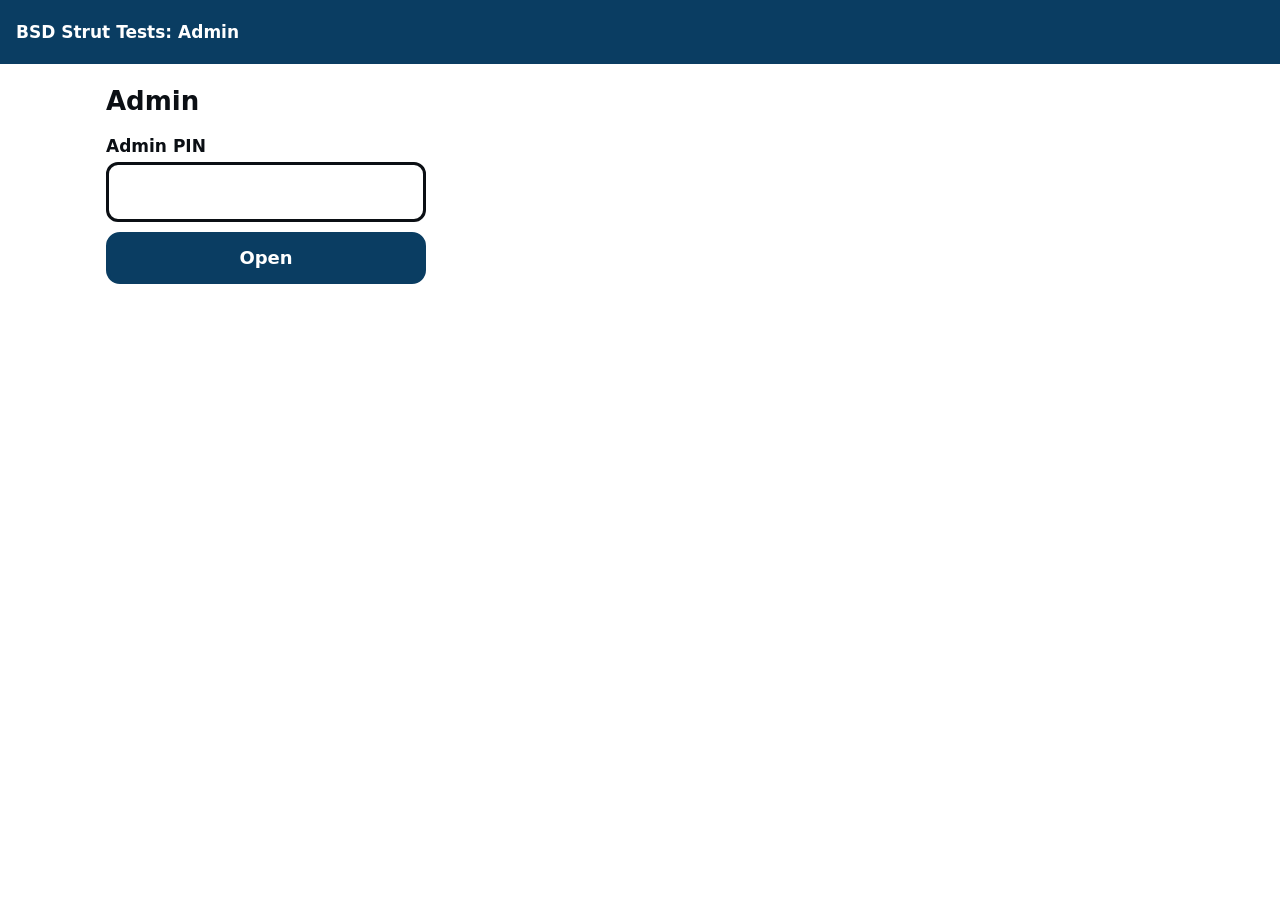
==== admin.html @ 72adf71e "BSD strut test app Co-Authored-By: Claude Opus 5.5 <noreply@anthropic.com> Claude-Session: https://c" ====
<!doctype html>
<html lang="en-GB">
<head>
  <meta charset="utf-8">
  <meta name="viewport" content="width=device-width, initial-scale=1">
  <meta name="robots" content="noindex">
  <title>Strut Tests Admin</title>
  <link rel="icon" href="icons/icon-192.png">
  <link rel="stylesheet" href="style.css">
  <style>
    main { max-width: 1100px; }
    body { font-size: 17px; }
    button { min-height: 52px; font-size: 18px; }
    .tabs { display: flex; gap: 8px; flex-wrap: wrap; margin: 8px 0 16px; }
    .tabs button { width: auto; flex: 1 1 120px; margin: 0; }
    .tabs button.sel { background: var(--brand); color: #fff; border-color: var(--brand); }
    .wrap { overflow-x: auto; }
    table.data { border-collapse: collapse; width: 100%; font-size: 15px; }
    table.data th, table.data td { border: 1px solid var(--line); padding: 6px 8px; text-align: left; vertical-align: top; white-space: nowrap; }
    table.data th { background: var(--panel); position: sticky; top: 0; }
    table.data tr.lid { cursor: pointer; }
    table.data tr.lid:hover { background: #f7f9fa; }
    table.data tr.sub td { background: #fbfcfd; white-space: normal; }
    .small { width: auto; min-height: 40px; font-size: 15px; padding: 4px 12px; margin: 0; display: inline-flex; }
    input.inline { min-height: 48px; font-size: 18px; }
    .grid2 { display: grid; grid-template-columns: 1fr 1fr; gap: 16px; }
    @media (max-width: 640px) { .grid2 { grid-template-columns: 1fr; } }
  </style>
</head>
<body>
  <div class="topbar"><span>BSD Strut Tests: Admin</span><button id="logout" style="visibility:hidden">Lock</button></div>
  <main id="app"><p>Loading…</p></main>
  <script src="config.js"></script>
  <script src="logic.js"></script>
  <script src="admin.js"></script>
</body>
</html>
---- style.css ----
:root {
  --bg: #ffffff;
  --ink: #0b0f14;
  --muted: #3d4650;
  --line: #c9d0d6;
  --panel: #f1f4f6;
  --brand: #0a3d62;
  --brand-ink: #ffffff;
  --ok: #0b6e2e;
  --warn: #8a4b00;
  --bad: #a3141b;
  --focus: #f2b705;
  --r-flies: #5b2a86;
  --r-smooth: #0b6e2e;
  --r-slow: #4d7c0f;
  --r-stops: #b45309;
  --r-nomove: #a3141b;
}
* { box-sizing: border-box; }
html, body { margin: 0; background: var(--bg); color: var(--ink); }
body {
  font-family: system-ui, -apple-system, "Segoe UI", Roboto, Arial, sans-serif;
  font-size: 19px; line-height: 1.35;
  -webkit-text-size-adjust: 100%;
}
main { max-width: 560px; margin: 0 auto; padding: 12px 16px 40px; }
h1 { font-size: 26px; margin: 8px 0 12px; }
h2 { font-size: 21px; margin: 22px 0 8px; }
p { margin: 8px 0; }
.hint { color: var(--muted); font-size: 17px; margin: 4px 0 10px; }

.topbar {
  position: sticky; top: 0; z-index: 5;
  background: var(--brand); color: var(--brand-ink);
  display: flex; align-items: center; justify-content: space-between; gap: 8px;
  padding: 10px 16px; font-weight: 600; font-size: 17px;
}
.topbar button { width: auto; margin: 0; min-height: 44px; background: transparent; color: var(--brand-ink); border: 2px solid rgba(255,255,255,.6); border-radius: 10px; padding: 0 12px; font-size: 16px; font-weight: 600; }
.pending { background: var(--focus); color: #000; text-align: center; padding: 8px 12px; font-weight: 700; font-size: 17px; }
.pending.hidden { display: none; }

button, .btn {
  display: flex; align-items: center; justify-content: center; text-align: center;
  width: 100%; min-height: 64px; margin: 10px 0; padding: 10px 14px;
  font: inherit; font-size: 20px; font-weight: 700;
  border-radius: 14px; border: 3px solid var(--ink);
  background: var(--bg); color: var(--ink); cursor: pointer;
  -webkit-tap-highlight-color: transparent; touch-action: manipulation;
}
button:focus-visible { outline: 4px solid var(--focus); outline-offset: 2px; }
button.primary { background: var(--brand); border-color: var(--brand); color: var(--brand-ink); }
button.secondary { background: var(--panel); border-color: var(--line); }
button.danger { background: var(--bad); border-color: var(--bad); color: #fff; }
button:disabled { opacity: .4; }
.row { display: flex; gap: 10px; }
.row > * { flex: 1; }

/* Choice buttons: outlined in their colour, filled when chosen */
.choice { border-color: var(--c, var(--ink)); color: var(--c, var(--ink)); background: var(--bg); justify-content: flex-start; text-align: left; padding-left: 18px; }
.choice::before { content: ""; width: 22px; height: 22px; flex: none; border-radius: 50%; border: 3px solid currentColor; margin-right: 14px; }
.choice.sel { background: var(--c, var(--ink)); color: #fff; }
.choice.sel::before { background: #fff; border-color: #fff; }
.r-flies { --c: var(--r-flies); }
.r-smooth { --c: var(--r-smooth); }
.r-slow { --c: var(--r-slow); }
.r-stops { --c: var(--r-stops); }
.r-nomove { --c: var(--r-nomove); }
.toggle .choice { justify-content: center; padding-left: 10px; }
.toggle .choice::before { display: none; }

label.field { display: block; font-weight: 700; margin: 16px 0 4px; }
input[type=text], input[type=number], input[type=password], input[inputmode], textarea, select {
  width: 100%; min-height: 60px; font: inherit; font-size: 22px;
  border: 3px solid var(--ink); border-radius: 12px; padding: 8px 14px; background: #fff; color: var(--ink);
}
textarea { min-height: 90px; font-size: 19px; }

.fit {
  background: var(--panel); border: 3px solid var(--brand); border-radius: 16px;
  padding: 16px; margin: 12px 0; font-size: 28px; font-weight: 800; line-height: 1.25;
}
.fit .s { display: block; }
.fit .changed { background: var(--focus); padding: 0 6px; border-radius: 6px; }
.fit small { display: block; font-size: 18px; font-weight: 600; color: var(--muted); margin-top: 8px; }
.notice { border-left: 6px solid var(--brand); background: var(--panel); padding: 10px 12px; border-radius: 8px; margin: 12px 0; }
.notice.ok { border-color: var(--ok); }
.notice.warn { border-color: var(--warn); }
.notice.bad { border-color: var(--bad); }
.done-banner { background: var(--ok); color: #fff; font-size: 26px; font-weight: 800; padding: 16px; border-radius: 14px; text-align: center; margin: 12px 0; }

.summary { width: 100%; border-collapse: collapse; margin: 8px 0 16px; font-size: 18px; }
.summary th, .summary td { border: 2px solid var(--line); padding: 8px; text-align: left; vertical-align: top; }
.summary th { background: var(--panel); }
.tests-list { list-style: none; padding: 0; margin: 0; }
.tests-list li { border: 2px solid var(--line); border-radius: 10px; padding: 8px 10px; margin: 8px 0; font-size: 17px; }
.tests-list b { font-size: 18px; }
.pill { display: inline-block; padding: 1px 8px; border-radius: 999px; color: #fff; font-size: 15px; font-weight: 700; }

.chips { display: flex; flex-wrap: wrap; gap: 8px; }
.chips button { width: auto; min-width: 84px; min-height: 60px; margin: 0; font-size: 19px; flex: 0 0 auto; }
.chips button.sel { background: var(--brand); color: #fff; border-color: var(--brand); }
.err { color: var(--bad); font-weight: 700; }
.center { text-align: center; }
.mt0 { margin-top: 0; }
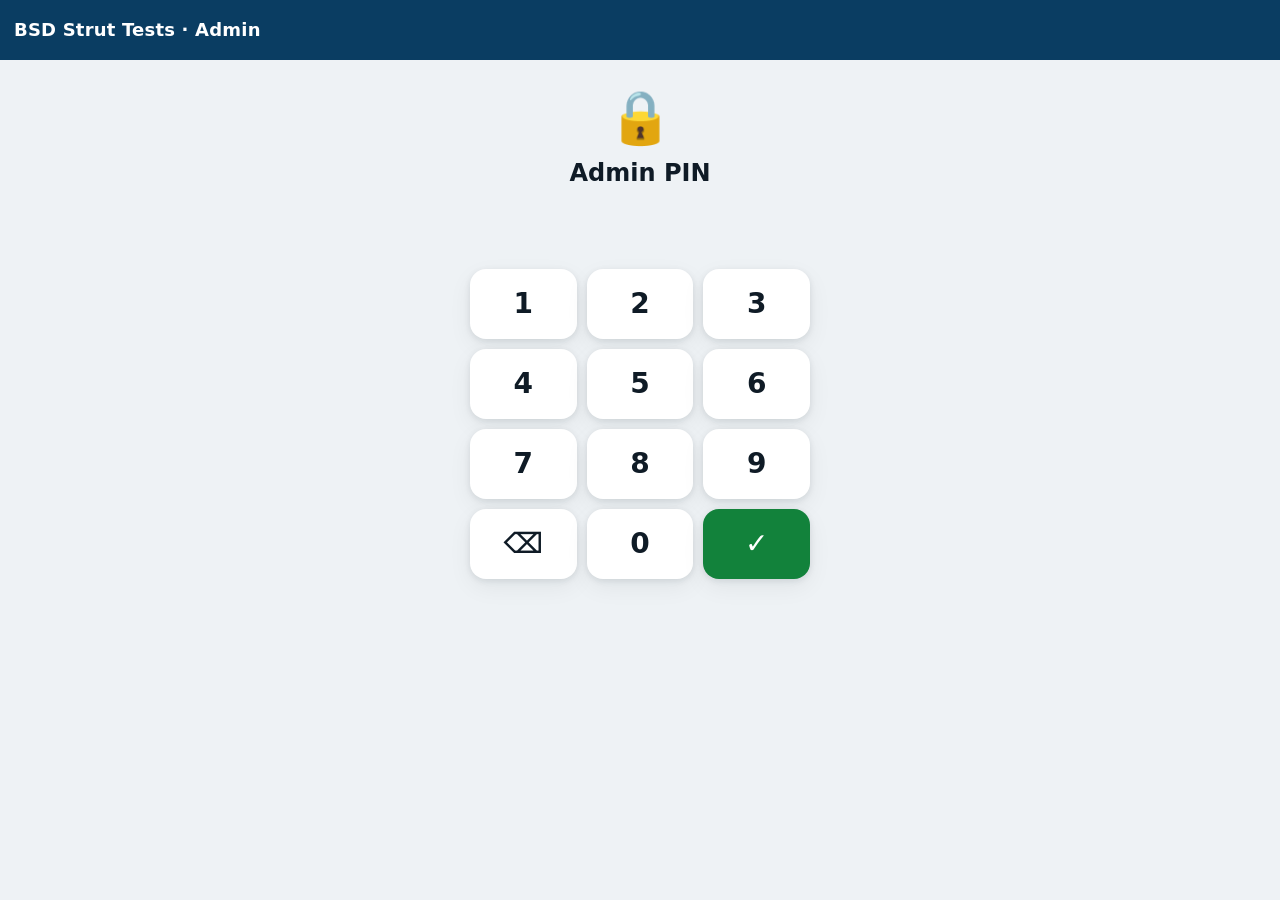
==== commit d7abcd2f: "Admin: card layout, plain-English help, filters, search and bulk delete Co-Authored-By: Claude Opus " ====
--- a/admin.html
+++ b/admin.html
@@ -8,27 +8,88 @@
   <link rel="icon" href="icons/icon-192.png">
   <link rel="stylesheet" href="style.css">
   <style>
-    main { max-width: 1100px; }
-    body { font-size: 17px; }
-    button { min-height: 52px; font-size: 18px; }
-    .tabs { display: flex; gap: 8px; flex-wrap: wrap; margin: 8px 0 16px; }
-    .tabs button { width: auto; flex: 1 1 120px; margin: 0; }
-    .tabs button.sel { background: var(--brand); color: #fff; border-color: var(--brand); }
-    .wrap { overflow-x: auto; }
-    table.data { border-collapse: collapse; width: 100%; font-size: 15px; }
-    table.data th, table.data td { border: 1px solid var(--line); padding: 6px 8px; text-align: left; vertical-align: top; white-space: nowrap; }
-    table.data th { background: var(--panel); position: sticky; top: 0; }
-    table.data tr.lid { cursor: pointer; }
-    table.data tr.lid:hover { background: #f7f9fa; }
-    table.data tr.sub td { background: #fbfcfd; white-space: normal; }
-    .small { width: auto; min-height: 40px; font-size: 15px; padding: 4px 12px; margin: 0; display: inline-flex; }
-    input.inline { min-height: 48px; font-size: 18px; }
+    main { max-width: 1040px; }
+    body { font-size: 16px; }
+    h2 { font-size: 20px; margin: 22px 0 8px; }
+    .lead { color: var(--muted); margin: 0 0 14px; }
+
+    /* tabs */
+    .tabs { display: flex; gap: 4px; background: var(--card); border-radius: 14px; box-shadow: var(--shadow); padding: 4px; margin: 6px 0 16px; overflow-x: auto; }
+    .tabs button { flex: 1; min-height: 48px; border-radius: 11px; background: transparent; font-weight: 800; font-size: 16px; color: var(--muted); white-space: nowrap; padding: 0 12px; }
+    .tabs button.sel { background: var(--accent); color: #fff; }
+
+    /* stat tiles */
+    .stats { display: grid; grid-template-columns: repeat(3, 1fr); gap: 10px; margin-bottom: 12px; }
+    .stat { background: var(--card); border-radius: 16px; box-shadow: var(--shadow); padding: 14px; }
+    .stat b { display: block; font-size: 30px; line-height: 1.1; }
+    .stat span { color: var(--muted); font-weight: 700; font-size: 14px; }
+
+    /* help */
+    details.help { background: var(--card); border-radius: 16px; box-shadow: var(--shadow); padding: 12px 16px; margin-bottom: 12px; }
+    details.help summary { font-weight: 800; cursor: pointer; list-style: none; }
+    details.help summary::before { content: "ⓘ  "; color: var(--accent); }
+    .legend { display: grid; gap: 8px; margin-top: 10px; }
+    .legend div { display: flex; gap: 10px; align-items: center; }
+
+    /* toolbar */
+    .toolbar { position: sticky; top: 56px; z-index: 5; background: var(--bg); padding: 8px 0; display: flex; flex-wrap: wrap; gap: 8px; align-items: center; }
+    .toolbar input[type=search] { flex: 1 1 200px; min-height: 48px; font-size: 17px; font-weight: 600; border: 0; border-radius: 12px; padding: 0 14px; box-shadow: var(--shadow); }
+    .filters { display: flex; gap: 6px; flex-wrap: wrap; }
+    .filters button { min-height: 44px; padding: 0 14px; border-radius: 999px; background: var(--card); box-shadow: var(--shadow); font-weight: 800; color: var(--muted); font-size: 15px; }
+    .filters button.sel { background: var(--ink); color: #fff; }
+    .selbar { display: flex; gap: 8px; align-items: center; flex-wrap: wrap; width: 100%; }
+    .selbar label { display: flex; gap: 8px; align-items: center; font-weight: 800; cursor: pointer; }
+    .act { min-height: 44px; padding: 0 16px; border-radius: 12px; font-weight: 800; font-size: 15px; background: var(--card); box-shadow: var(--shadow); color: var(--ink); }
+    .act.red { background: var(--bad); color: #fff; }
+    .act.blue { background: var(--accent); color: #fff; }
+    .act:disabled { opacity: .35; }
+    input[type=checkbox] { width: 24px; height: 24px; accent-color: var(--accent); cursor: pointer; flex: none; }
+
+    /* rooflight cards */
+    .rl { background: var(--card); border-radius: 18px; box-shadow: var(--shadow); padding: 14px 16px; margin: 10px 0; border: 3px solid transparent; }
+    .rl.picked { border-color: var(--accent); }
+    .rl-top { display: flex; gap: 12px; align-items: flex-start; }
+    .rl-title { flex: 1; min-width: 0; }
+    .rl-title b { font-size: 21px; }
+    .rl-meta { color: var(--muted); font-size: 14px; font-weight: 600; margin-top: 2px; }
+    .status { border-radius: 999px; padding: 4px 12px; font-size: 13px; font-weight: 800; white-space: nowrap; }
+    .status.fin { background: #e3f3e8; color: var(--go-dark); }
+    .status.open { background: #fff1db; color: #8a4b00; }
+    .status.test { background: #ece6f5; color: var(--flies); margin-left: 6px; }
+    .strut { display: grid; grid-template-columns: 92px 1fr 1fr 1fr; gap: 8px; align-items: center; margin-top: 10px; }
+    .strut .nm { font-weight: 900; font-size: 13px; letter-spacing: .4px; color: var(--muted); }
+    .pill { border-radius: 12px; padding: 8px 10px; text-align: center; background: var(--bg); }
+    .pill b { display: block; font-size: 19px; }
+    .pill small { font-size: 12px; font-weight: 700; color: var(--muted); }
+    .pill.g b { color: var(--go); } .pill.s b { color: var(--warn); } .pill.n b { color: var(--bad); }
+    .rl-actions { display: flex; gap: 8px; flex-wrap: wrap; margin-top: 12px; }
+    .rl-actions button { min-height: 40px; padding: 0 14px; border-radius: 10px; font-weight: 800; font-size: 14px; background: var(--bg); color: var(--ink); }
+    .rl-actions button.del { color: var(--bad); }
+    .tries { width: 100%; border-collapse: collapse; margin-top: 12px; font-size: 14px; }
+    .tries th { text-align: left; color: var(--muted); font-size: 12px; text-transform: uppercase; letter-spacing: .4px; padding: 6px; border-bottom: 2px solid var(--line); }
+    .tries td { padding: 7px 6px; border-bottom: 1px solid var(--line); vertical-align: top; }
+    .tries .f { font-weight: 900; }
+    .empty { text-align: center; color: var(--muted); padding: 40px 10px; }
+    @media (max-width: 640px) {
+      .strut { grid-template-columns: 1fr 1fr 1fr; }
+      .strut .nm { grid-column: 1 / -1; }
+      .stats b { font-size: 24px; }
+    }
+
+    /* forms on other tabs */
+    .panel { background: var(--card); border-radius: 18px; box-shadow: var(--shadow); padding: 16px; margin: 12px 0; }
+    .panel h2 { margin-top: 0; }
+    .inline { min-height: 48px !important; font-size: 18px !important; box-shadow: none !important; border: 2px solid var(--line) !important; }
+    .namerow { display: flex; gap: 8px; align-items: center; padding: 8px 0; border-bottom: 1px solid var(--line); }
+    .namerow:last-child { border-bottom: 0; }
+    .namerow input { flex: 1; }
     .grid2 { display: grid; grid-template-columns: 1fr 1fr; gap: 16px; }
     @media (max-width: 640px) { .grid2 { grid-template-columns: 1fr; } }
+    .note { font-size: 14px; color: var(--muted); margin: 4px 0 0; }
   </style>
 </head>
 <body>
-  <div class="topbar"><span>BSD Strut Tests: Admin</span><button id="logout" style="visibility:hidden">Lock</button></div>
+  <div class="topbar"><span class="title">BSD Strut Tests · Admin</span><button id="logout" style="visibility:hidden">🔒 Lock</button></div>
   <main id="app"><p>Loading…</p></main>
   <script src="config.js"></script>
   <script src="logic.js"></script>
--- a/style.css
+++ b/style.css
@@ -1,104 +1,140 @@
 :root {
-  --bg: #ffffff;
-  --ink: #0b0f14;
-  --muted: #3d4650;
-  --line: #c9d0d6;
-  --panel: #f1f4f6;
+  --bg: #eef2f5;
+  --card: #ffffff;
+  --ink: #0f1b26;
+  --muted: #5b6874;
+  --line: #d5dde3;
   --brand: #0a3d62;
-  --brand-ink: #ffffff;
-  --ok: #0b6e2e;
-  --warn: #8a4b00;
-  --bad: #a3141b;
-  --focus: #f2b705;
-  --r-flies: #5b2a86;
-  --r-smooth: #0b6e2e;
-  --r-slow: #4d7c0f;
-  --r-stops: #b45309;
-  --r-nomove: #a3141b;
+  --accent: #0b7fc2;
+  --go: #12823b;
+  --go-dark: #0c6a2f;
+  --warn: #c26a00;
+  --bad: #c0262d;
+  --flies: #6b3fa0;
+  --ring: #f2b705;
+  --shadow: 0 2px 6px rgba(15, 27, 38, .10), 0 8px 24px rgba(15, 27, 38, .06);
 }
-* { box-sizing: border-box; }
+* { box-sizing: border-box; -webkit-tap-highlight-color: transparent; }
 html, body { margin: 0; background: var(--bg); color: var(--ink); }
-body {
-  font-family: system-ui, -apple-system, "Segoe UI", Roboto, Arial, sans-serif;
-  font-size: 19px; line-height: 1.35;
-  -webkit-text-size-adjust: 100%;
-}
-main { max-width: 560px; margin: 0 auto; padding: 12px 16px 40px; }
-h1 { font-size: 26px; margin: 8px 0 12px; }
-h2 { font-size: 21px; margin: 22px 0 8px; }
-p { margin: 8px 0; }
-.hint { color: var(--muted); font-size: 17px; margin: 4px 0 10px; }
+body { font-family: system-ui, -apple-system, "Segoe UI", Roboto, Arial, sans-serif; font-size: 18px; line-height: 1.3; -webkit-text-size-adjust: 100%; }
+main { max-width: 560px; margin: 0 auto; padding: 14px 14px 48px; }
+h1 { font-size: 24px; margin: 6px 0 14px; }
+.muted { color: var(--muted); font-size: 15px; }
+.center { text-align: center; }
 
-.topbar {
-  position: sticky; top: 0; z-index: 5;
-  background: var(--brand); color: var(--brand-ink);
-  display: flex; align-items: center; justify-content: space-between; gap: 8px;
-  padding: 10px 16px; font-weight: 600; font-size: 17px;
-}
-.topbar button { width: auto; margin: 0; min-height: 44px; background: transparent; color: var(--brand-ink); border: 2px solid rgba(255,255,255,.6); border-radius: 10px; padding: 0 12px; font-size: 16px; font-weight: 600; }
-.pending { background: var(--focus); color: #000; text-align: center; padding: 8px 12px; font-weight: 700; font-size: 17px; }
+/* top bar */
+.topbar { position: sticky; top: 0; z-index: 10; background: var(--brand); color: #fff;
+  display: flex; align-items: center; gap: 10px; padding: 8px 14px; min-height: 56px; }
+.topbar .title { font-weight: 800; font-size: 18px; flex: 1; letter-spacing: .2px; }
+.topbar button { width: auto; min-height: 44px; margin: 0; padding: 0 14px; font-size: 16px; background: rgba(255,255,255,.14); color: #fff; border: 0; border-radius: 22px; }
+.pending { display: inline-flex; align-items: center; gap: 6px; background: var(--ring); color: #000; border-radius: 999px; padding: 4px 12px; font-weight: 800; font-size: 15px; }
 .pending.hidden { display: none; }
 
-button, .btn {
-  display: flex; align-items: center; justify-content: center; text-align: center;
-  width: 100%; min-height: 64px; margin: 10px 0; padding: 10px 14px;
-  font: inherit; font-size: 20px; font-weight: 700;
-  border-radius: 14px; border: 3px solid var(--ink);
-  background: var(--bg); color: var(--ink); cursor: pointer;
-  -webkit-tap-highlight-color: transparent; touch-action: manipulation;
-}
-button:focus-visible { outline: 4px solid var(--focus); outline-offset: 2px; }
-button.primary { background: var(--brand); border-color: var(--brand); color: var(--brand-ink); }
-button.secondary { background: var(--panel); border-color: var(--line); }
-button.danger { background: var(--bad); border-color: var(--bad); color: #fff; }
-button:disabled { opacity: .4; }
+/* buttons */
+button { font: inherit; cursor: pointer; touch-action: manipulation; border: 0; }
+.btn { display: flex; align-items: center; justify-content: center; gap: 10px; width: 100%; min-height: 64px; margin: 10px 0;
+  border-radius: 16px; font-size: 20px; font-weight: 800; background: var(--card); color: var(--ink); box-shadow: var(--shadow); }
+.btn.go { background: var(--go); color: #fff; }
+.btn.go:active { background: var(--go-dark); }
+.btn.blue { background: var(--accent); color: #fff; }
+.btn.ghost { background: transparent; box-shadow: none; color: var(--muted); font-weight: 700; min-height: 56px; }
+.btn:disabled { opacity: .35; }
+.btn .big { font-size: 28px; line-height: 1; }
+
+/* cards */
+.card { background: var(--card); border-radius: 18px; box-shadow: var(--shadow); padding: 14px; margin: 12px 0; }
+.card.done { outline: 3px solid var(--go); }
+.card-head { display: flex; align-items: center; justify-content: space-between; gap: 8px; }
+.tag { font-size: 14px; font-weight: 800; letter-spacing: .5px; text-transform: uppercase; color: var(--muted); }
+.ok-badge { background: var(--go); color: #fff; border-radius: 999px; padding: 3px 10px; font-size: 14px; font-weight: 800; }
+.pause-badge { background: var(--warn); color: #fff; border-radius: 999px; padding: 3px 10px; font-size: 14px; font-weight: 800; }
+
+/* the force to fit */
+.force { display: flex; align-items: baseline; justify-content: center; gap: 8px; margin: 6px 0 4px; border-radius: 14px; padding: 6px; width: 100%; background: transparent; color: var(--ink); }
+.force .n { font-size: 54px; font-weight: 900; letter-spacing: -1px; line-height: 1; }
+.force .u { font-size: 22px; font-weight: 800; color: var(--muted); }
+.force .was { font-size: 16px; font-weight: 700; color: var(--muted); margin-left: 6px; }
+.force.changed .n { color: var(--accent); }
+.force:active { background: var(--bg); }
+.pop { animation: pop .5s ease; }
+@keyframes pop { 0% { transform: scale(.85); } 60% { transform: scale(1.08); } 100% { transform: scale(1); } }
+
+/* stock track */
+.track { display: flex; gap: 3px; align-items: center; margin: 8px 0 2px; height: 22px; }
+.track i { flex: 1; height: 10px; border-radius: 5px; background: var(--line); position: relative; }
+.track i.t-good { background: var(--go); }
+.track i.t-str { background: var(--warn); }
+.track i.t-no { background: var(--bad); }
+.track i.t-miss { background: repeating-linear-gradient(45deg, var(--line), var(--line) 3px, #fff 3px, #fff 6px); }
+.track i.t-next { height: 22px; border-radius: 6px; background: var(--accent); box-shadow: 0 0 0 3px var(--ring); animation: pulse 1.4s ease-in-out infinite; }
+@keyframes pulse { 50% { box-shadow: 0 0 0 6px rgba(242,183,5,.35); } }
+.track-ends { display: flex; justify-content: space-between; font-size: 13px; color: var(--muted); font-weight: 700; }
+
+/* rating tiles */
+.tiles { display: grid; grid-template-columns: 1fr 1fr; gap: 8px; margin-top: 10px; }
+.tile { min-height: 68px; border-radius: 14px; font-size: 19px; font-weight: 800; display: flex; align-items: center; justify-content: center; gap: 8px;
+  background: var(--bg); color: var(--c); border: 3px solid var(--c); }
+.tile .ic { font-size: 24px; }
+.tile.sel { background: var(--c); color: #fff; transform: scale(1.02); }
+.r-flies { --c: var(--flies); } .r-smooth { --c: var(--go); } .r-slow { --c: var(--warn); } .r-nomove { --c: var(--bad); } .r-stops { --c: var(--warn); }
+
+.seq { display: flex; gap: 8px; align-items: center; margin-top: 10px; }
+.seq span { flex: 2; font-weight: 800; font-size: 16px; }
+.seq button { flex: 1; min-height: 56px; border-radius: 12px; background: var(--bg); border: 3px solid var(--ink); font-weight: 800; color: var(--ink); }
+.seq button.sel { background: var(--ink); color: #fff; }
+
+/* results inside a settled card */
+.points { display: grid; grid-template-columns: repeat(3, 1fr); gap: 6px; margin-top: 8px; text-align: center; }
+.points div { border-radius: 12px; padding: 8px 4px; background: var(--bg); }
+.points b { display: block; font-size: 20px; }
+.points small { font-size: 13px; font-weight: 700; color: var(--muted); }
+.points .p-good b { color: var(--go); } .points .p-str b { color: var(--warn); } .points .p-no b { color: var(--bad); }
+
+/* forms */
+label.field { display: block; font-weight: 800; font-size: 15px; color: var(--muted); margin: 14px 0 6px; text-transform: uppercase; letter-spacing: .4px; }
+input[type=text], input[type=password], textarea { width: 100%; min-height: 62px; font: inherit; font-size: 24px; font-weight: 700; border: 0; border-radius: 14px; padding: 8px 16px; background: var(--card); color: var(--ink); box-shadow: var(--shadow); }
+textarea { font-size: 18px; font-weight: 500; min-height: 90px; }
+input:focus, textarea:focus { outline: 3px solid var(--accent); }
 .row { display: flex; gap: 10px; }
-.row > * { flex: 1; }
+.row > * { flex: 1; min-width: 0; }
+.seg { display: flex; background: var(--card); border-radius: 14px; box-shadow: var(--shadow); padding: 4px; gap: 4px; }
+.seg button { flex: 1; min-height: 56px; border-radius: 11px; background: transparent; font-weight: 800; font-size: 19px; color: var(--ink); }
+.seg button.sel { background: var(--accent); color: #fff; }
+.err { color: var(--bad); font-weight: 800; min-height: 22px; margin: 8px 0 0; }
 
-/* Choice buttons: outlined in their colour, filled when chosen */
-.choice { border-color: var(--c, var(--ink)); color: var(--c, var(--ink)); background: var(--bg); justify-content: flex-start; text-align: left; padding-left: 18px; }
-.choice::before { content: ""; width: 22px; height: 22px; flex: none; border-radius: 50%; border: 3px solid currentColor; margin-right: 14px; }
-.choice.sel { background: var(--c, var(--ink)); color: #fff; }
-.choice.sel::before { background: #fff; border-color: #fff; }
-.r-flies { --c: var(--r-flies); }
-.r-smooth { --c: var(--r-smooth); }
-.r-slow { --c: var(--r-slow); }
-.r-stops { --c: var(--r-stops); }
-.r-nomove { --c: var(--r-nomove); }
-.toggle .choice { justify-content: center; padding-left: 10px; }
-.toggle .choice::before { display: none; }
+/* PIN keypad */
+.dots { display: flex; justify-content: center; gap: 14px; margin: 18px 0; min-height: 22px; }
+.dots i { width: 18px; height: 18px; border-radius: 50%; background: var(--ink); }
+.pad { display: grid; grid-template-columns: repeat(3, 1fr); gap: 10px; }
+.pad button { min-height: 70px; border-radius: 16px; background: var(--card); box-shadow: var(--shadow); font-size: 28px; font-weight: 800; color: var(--ink); }
+.pad button.k-ok { background: var(--go); color: #fff; }
 
-label.field { display: block; font-weight: 700; margin: 16px 0 4px; }
-input[type=text], input[type=number], input[type=password], input[inputmode], textarea, select {
-  width: 100%; min-height: 60px; font: inherit; font-size: 22px;
-  border: 3px solid var(--ink); border-radius: 12px; padding: 8px 14px; background: #fff; color: var(--ink);
-}
-textarea { min-height: 90px; font-size: 19px; }
+/* list items on home */
+.item { display: flex; align-items: center; gap: 12px; width: 100%; text-align: left; background: var(--card); border-radius: 16px; box-shadow: var(--shadow); padding: 14px; margin: 10px 0; color: var(--ink); min-height: 72px; }
+.item .t { flex: 1; }
+.item b { display: block; font-size: 20px; }
+.chip { display: inline-block; border-radius: 999px; padding: 2px 9px; font-size: 13px; font-weight: 800; background: var(--bg); color: var(--muted); margin-right: 4px; }
+.chip.ok { background: var(--go); color: #fff; }
+.go-arrow { font-size: 28px; color: var(--accent); font-weight: 900; }
+.avatar { width: 46px; height: 46px; border-radius: 50%; background: var(--accent); color: #fff; display: flex; align-items: center; justify-content: center; font-weight: 900; font-size: 20px; flex: none; }
 
-.fit {
-  background: var(--panel); border: 3px solid var(--brand); border-radius: 16px;
-  padding: 16px; margin: 12px 0; font-size: 28px; font-weight: 800; line-height: 1.25;
-}
-.fit .s { display: block; }
-.fit .changed { background: var(--focus); padding: 0 6px; border-radius: 6px; }
-.fit small { display: block; font-size: 18px; font-weight: 600; color: var(--muted); margin-top: 8px; }
-.notice { border-left: 6px solid var(--brand); background: var(--panel); padding: 10px 12px; border-radius: 8px; margin: 12px 0; }
-.notice.ok { border-color: var(--ok); }
-.notice.warn { border-color: var(--warn); }
-.notice.bad { border-color: var(--bad); }
-.done-banner { background: var(--ok); color: #fff; font-size: 26px; font-weight: 800; padding: 16px; border-radius: 14px; text-align: center; margin: 12px 0; }
+/* bottom sheet (choose strut) */
+.sheet-bg { position: fixed; inset: 0; background: rgba(15,27,38,.45); z-index: 20; display: flex; align-items: flex-end; }
+.sheet { background: var(--bg); width: 100%; max-width: 560px; margin: 0 auto; border-radius: 22px 22px 0 0; padding: 16px 14px 24px; max-height: 85vh; overflow-y: auto; }
+.chips { display: grid; grid-template-columns: repeat(4, 1fr); gap: 8px; }
+.chips button { min-height: 60px; border-radius: 12px; background: var(--card); box-shadow: var(--shadow); font-size: 19px; font-weight: 800; color: var(--ink); }
+.chips button.sel { background: var(--accent); color: #fff; }
+.chips button.miss { color: var(--muted); text-decoration: line-through; background: repeating-linear-gradient(45deg, #fff, #fff 5px, var(--bg) 5px, var(--bg) 10px); }
 
-.summary { width: 100%; border-collapse: collapse; margin: 8px 0 16px; font-size: 18px; }
-.summary th, .summary td { border: 2px solid var(--line); padding: 8px; text-align: left; vertical-align: top; }
-.summary th { background: var(--panel); }
-.tests-list { list-style: none; padding: 0; margin: 0; }
-.tests-list li { border: 2px solid var(--line); border-radius: 10px; padding: 8px 10px; margin: 8px 0; font-size: 17px; }
-.tests-list b { font-size: 18px; }
-.pill { display: inline-block; padding: 1px 8px; border-radius: 999px; color: #fff; font-size: 15px; font-weight: 700; }
-
-.chips { display: flex; flex-wrap: wrap; gap: 8px; }
-.chips button { width: auto; min-width: 84px; min-height: 60px; margin: 0; font-size: 19px; flex: 0 0 auto; }
-.chips button.sel { background: var(--brand); color: #fff; border-color: var(--brand); }
-.err { color: var(--bad); font-weight: 700; }
-.center { text-align: center; }
-.mt0 { margin-top: 0; }
+/* celebration + toast */
+.win { text-align: center; padding: 18px 10px; }
+.win .em { font-size: 64px; line-height: 1; }
+.win h1 { margin: 8px 0 4px; }
+.toast { position: fixed; left: 50%; bottom: 24px; transform: translateX(-50%); background: var(--ink); color: #fff; padding: 12px 20px; border-radius: 999px; font-weight: 800; z-index: 30; box-shadow: var(--shadow); animation: rise .25s ease; white-space: nowrap; }
+@keyframes rise { from { transform: translate(-50%, 20px); opacity: 0; } }
+.hist { list-style: none; margin: 0; padding: 0; }
+.hist li { display: flex; align-items: center; gap: 8px; padding: 8px 0; border-bottom: 1px solid var(--line); font-size: 16px; }
+.hist li:last-child { border-bottom: 0; }
+.hist .no { width: 28px; color: var(--muted); font-weight: 800; }
+.dot { display: inline-block; width: 12px; height: 12px; border-radius: 50%; background: var(--c); margin-right: 3px; vertical-align: middle; }
+a { color: var(--accent); }
